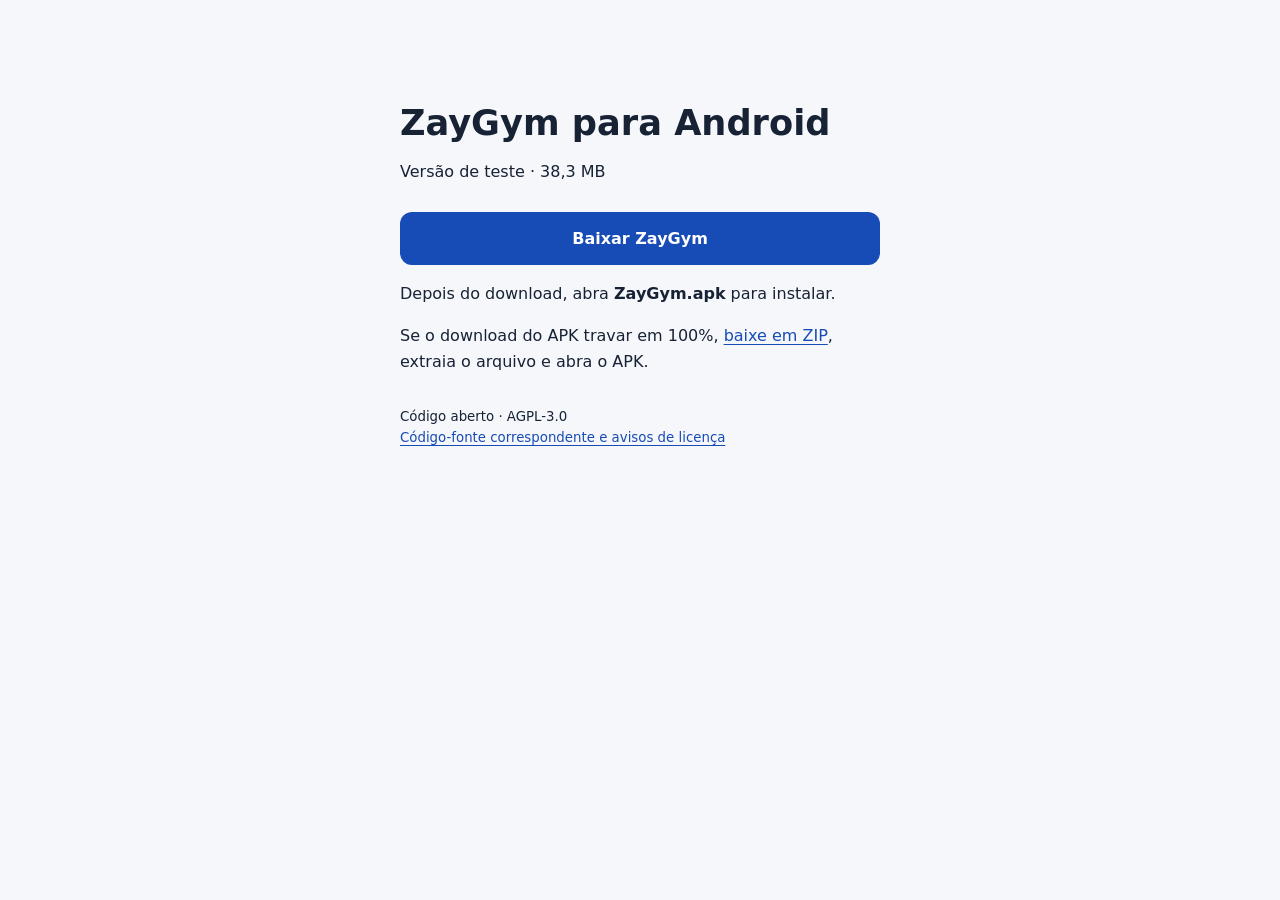
==== index.html @ fd97fd4a "Provide direct Android installer and ZIP fallback" ====
<!doctype html>
<html lang="pt-BR"><head><meta charset="utf-8">
<meta name="viewport" content="width=device-width,initial-scale=1">
<title>Baixar ZayGym</title>
<meta name="description" content="Download do ZayGym para Android. Versão de teste.">
<style>
:root{color-scheme:light;font-family:system-ui,sans-serif;color:#172235;background:#f5f7fb}
body{margin:0;padding:32px 20px}main{max-width:480px;margin:8vh auto}
h1{font-size:2.2rem;line-height:1.1;margin:0 0 16px}p{line-height:1.6}
a{color:#174bb5;text-underline-offset:3px}a:focus-visible{outline:3px solid #174bb5;outline-offset:5px}
.download{display:block;padding:17px 20px;background:#174bb5;color:white;text-align:center;
border-radius:12px;font-weight:700;text-decoration:none;margin:28px 0 16px}
.download:hover{background:#103b91}small{display:block;line-height:1.6;margin-top:32px}
::selection{background:#c9dcff;color:#172235}
</style></head><body><main>
<h1>ZayGym para Android</h1>
<p>Versão de teste · 38,3 MB</p>
<a class="download" href="ZayGym.apk" download="ZayGym.apk">Baixar ZayGym</a>
<p>Depois do download, abra <strong>ZayGym.apk</strong> para instalar.</p>
<p>Se o download do APK travar em 100%, <a href="ZayGym-instalar.zip" download>baixe em ZIP</a>,
extraia o arquivo e abra o APK.</p>
<small>Código aberto · AGPL-3.0<br>
<a href="https://github.com/systemzayu-hub/ZayGym/releases/download/android-teste-2026-10-14/ZayGym-source-2026-10-14.zip">Código-fonte correspondente e avisos de licença</a></small>
</main></body></html>
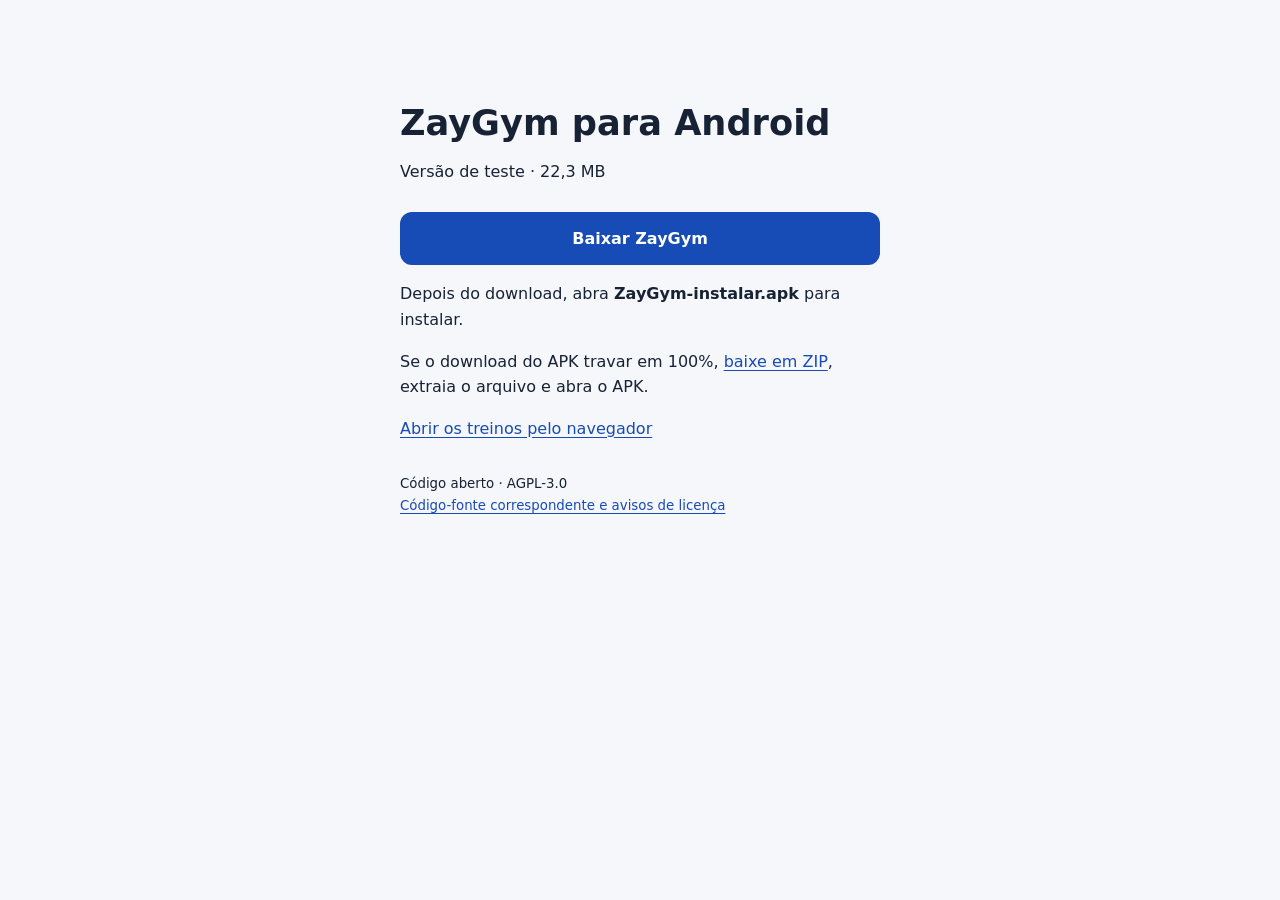
==== commit d5a3e45d: "Publish release APK verified by Android installation and launch" ====
--- a/index.html
+++ b/index.html
@@ -14,11 +14,12 @@
 ::selection{background:#c9dcff;color:#172235}
 </style></head><body><main>
 <h1>ZayGym para Android</h1>
-<p>Versão de teste · 38,3 MB</p>
-<a class="download" href="ZayGym.apk" download="ZayGym.apk">Baixar ZayGym</a>
-<p>Depois do download, abra <strong>ZayGym.apk</strong> para instalar.</p>
+<p>Versão de teste · 22,3 MB</p>
+<a class="download" href="ZayGym-instalar.apk" download="ZayGym-instalar.apk">Baixar ZayGym</a>
+<p>Depois do download, abra <strong>ZayGym-instalar.apk</strong> para instalar.</p>
 <p>Se o download do APK travar em 100%, <a href="ZayGym-instalar.zip" download>baixe em ZIP</a>,
 extraia o arquivo e abra o APK.</p>
+<p><a href="app/">Abrir os treinos pelo navegador</a></p>
 <small>Código aberto · AGPL-3.0<br>
 <a href="https://github.com/systemzayu-hub/ZayGym/releases/download/android-teste-2026-10-14/ZayGym-source-2026-10-14.zip">Código-fonte correspondente e avisos de licença</a></small>
 </main></body></html>
